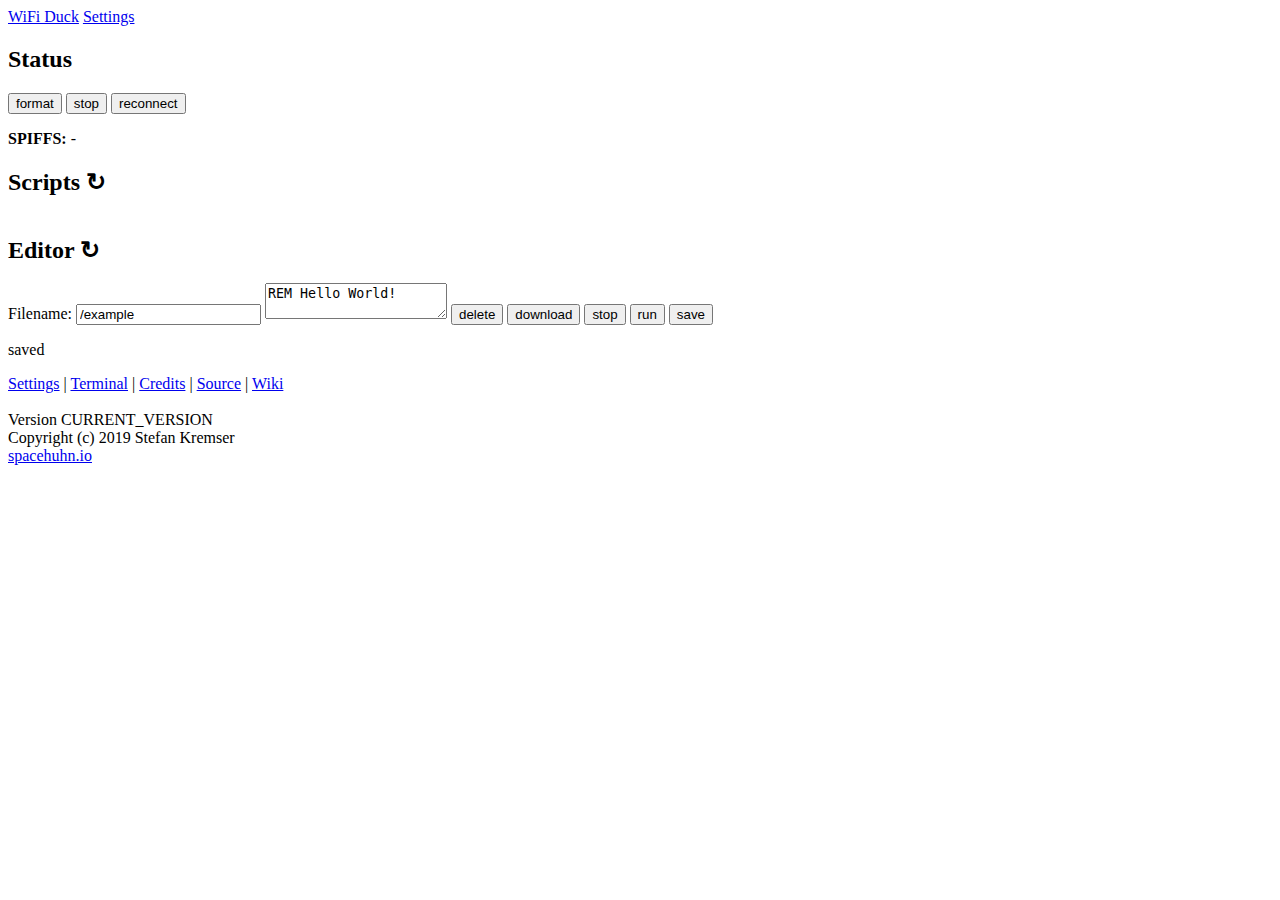
==== web/index.html @ aa2166f4 "Added auto Verstion" ====
<!--
   Copyright (c) 2019 Stefan Kremser
   This software is licensed under the MIT License. See the license file for details.
   Source: github.com/spacehuhn/WiFiDuck
-->
<!DOCTYPE html>
<html>

<head>
  <meta charset="UTF-8">

  <meta name="viewport" content="width=device-width, initial-scale=0.8, minimal-ui">
  <meta name="theme-color" content="#36393E">

  <meta name="description" content="WiFi Duck">
  <meta name="author" content="Spacehuhn - Stefan Kremser">

  <title>WiFi Duck</title>

  <link rel="stylesheet" type="text/css" href="style.css">

  <script src="script.js"></script>
  <script src="index.js"></script>
</head>

<body>

  <nav>
    <a href="index.html">WiFi Duck</a>
    <a href="settings.html">Settings</a>
  </nav>

  <div id="status"></div>

  <div class="container">
    <div class="row">
      <div class="col-12">

        <h2>Status</h2>
        <button class=" danger" id="format">format</button>
        <button class=" warn" id="stop">stop</button>
        <button class="" id="reconnect">reconnect</button>
        <p><b>SPIFFS: </b><span id="freeMemory">-</span></p>

        <h2>Scripts <a class="reload" id="scriptsReload">&#x21bb;</a></h2>
        <table class="table" id="scriptTable"></table>

        <h2>Editor <a class="reload" id="editorReload">&#x21bb;</a></h2>

        <label>Filename:</label>
        <input type="text" class="smooth" value="/example" id="editorFile">

        <textarea class="smooth" id="editor">REM Hello World!</textarea>

        <button class="danger" id="editorDelete">delete</button>
        <button class="primary" id="editorDownload">download</button>
        <button class="warn" id="editorStop">stop</button>
        <button class="warn" id="editorRun">run</button>
        <button class="success" id="editorSave">save</button>

        <p id="editorinfo">saved</p>

        <footer>
          <a href="settings.html">Settings</a> |
          <a href="terminal.html">Terminal</a> |
          <a href="credits.html">Credits</a> |
          <a href="https://github.com/spacehuhn/WiFiDuck" target="_blank">Source</a> |
          <a href="https://github.com/spacehuhn/WiFiDuck/wiki" target="_blank">Wiki</a>
          <br><br>
          Version CURRENT_VERSION<br>
          Copyright (c) 2019 Stefan Kremser<br>
          <a href="https://spacehuhn.io" target="_blank">spacehuhn.io</a>
        </footer>

      </div>
    </div>
  </div>

</body>

</html>
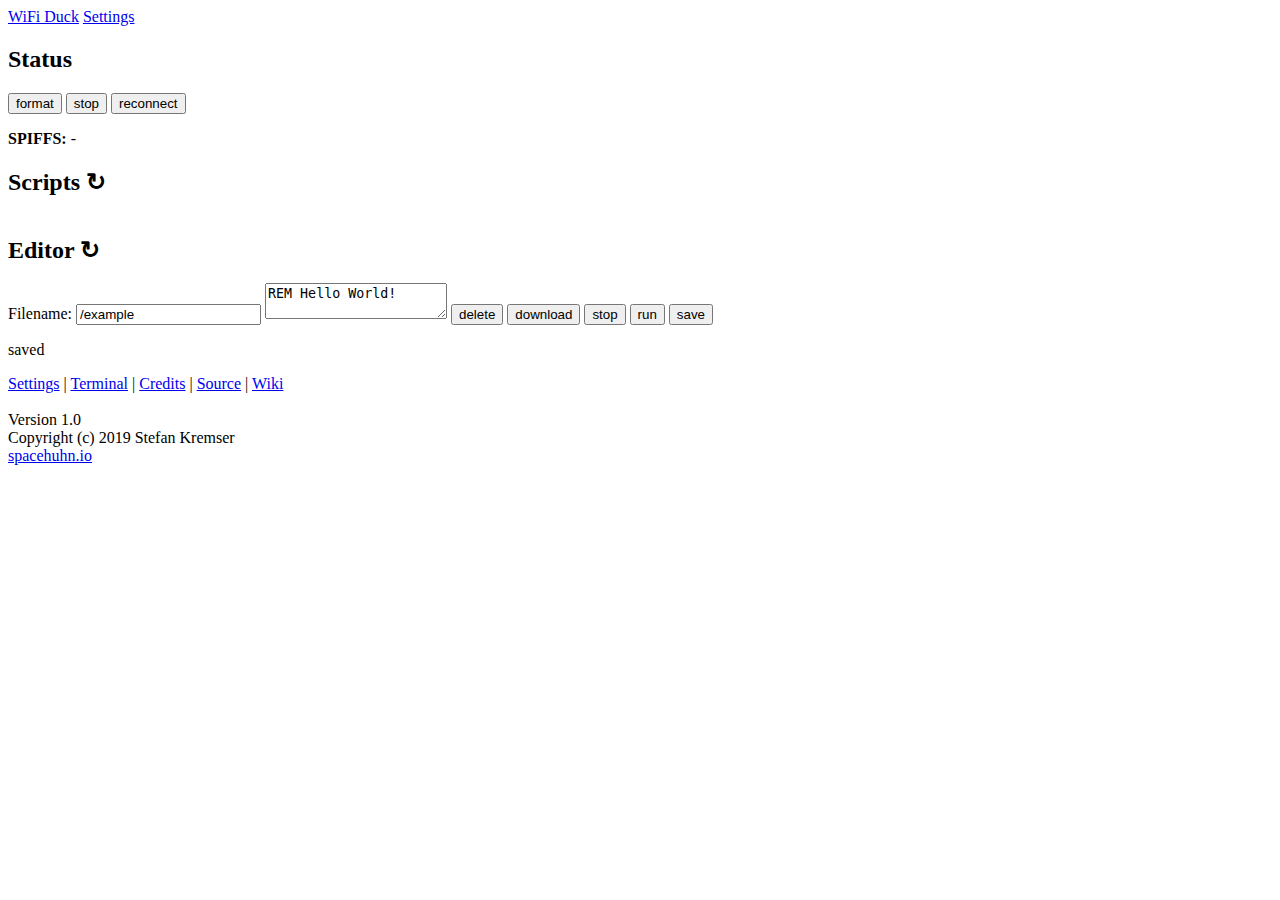
==== commit d6d82abc: "Merge pull request #1 from jLynx/startup" ====
--- a/web/index.html
+++ b/web/index.html
@@ -67,7 +67,7 @@
           <a href="https://github.com/spacehuhn/WiFiDuck" target="_blank">Source</a> |
           <a href="https://github.com/spacehuhn/WiFiDuck/wiki" target="_blank">Wiki</a>
           <br><br>
-          Version CURRENT_VERSION<br>
+          Version 1.0<br>
           Copyright (c) 2019 Stefan Kremser<br>
           <a href="https://spacehuhn.io" target="_blank">spacehuhn.io</a>
         </footer>
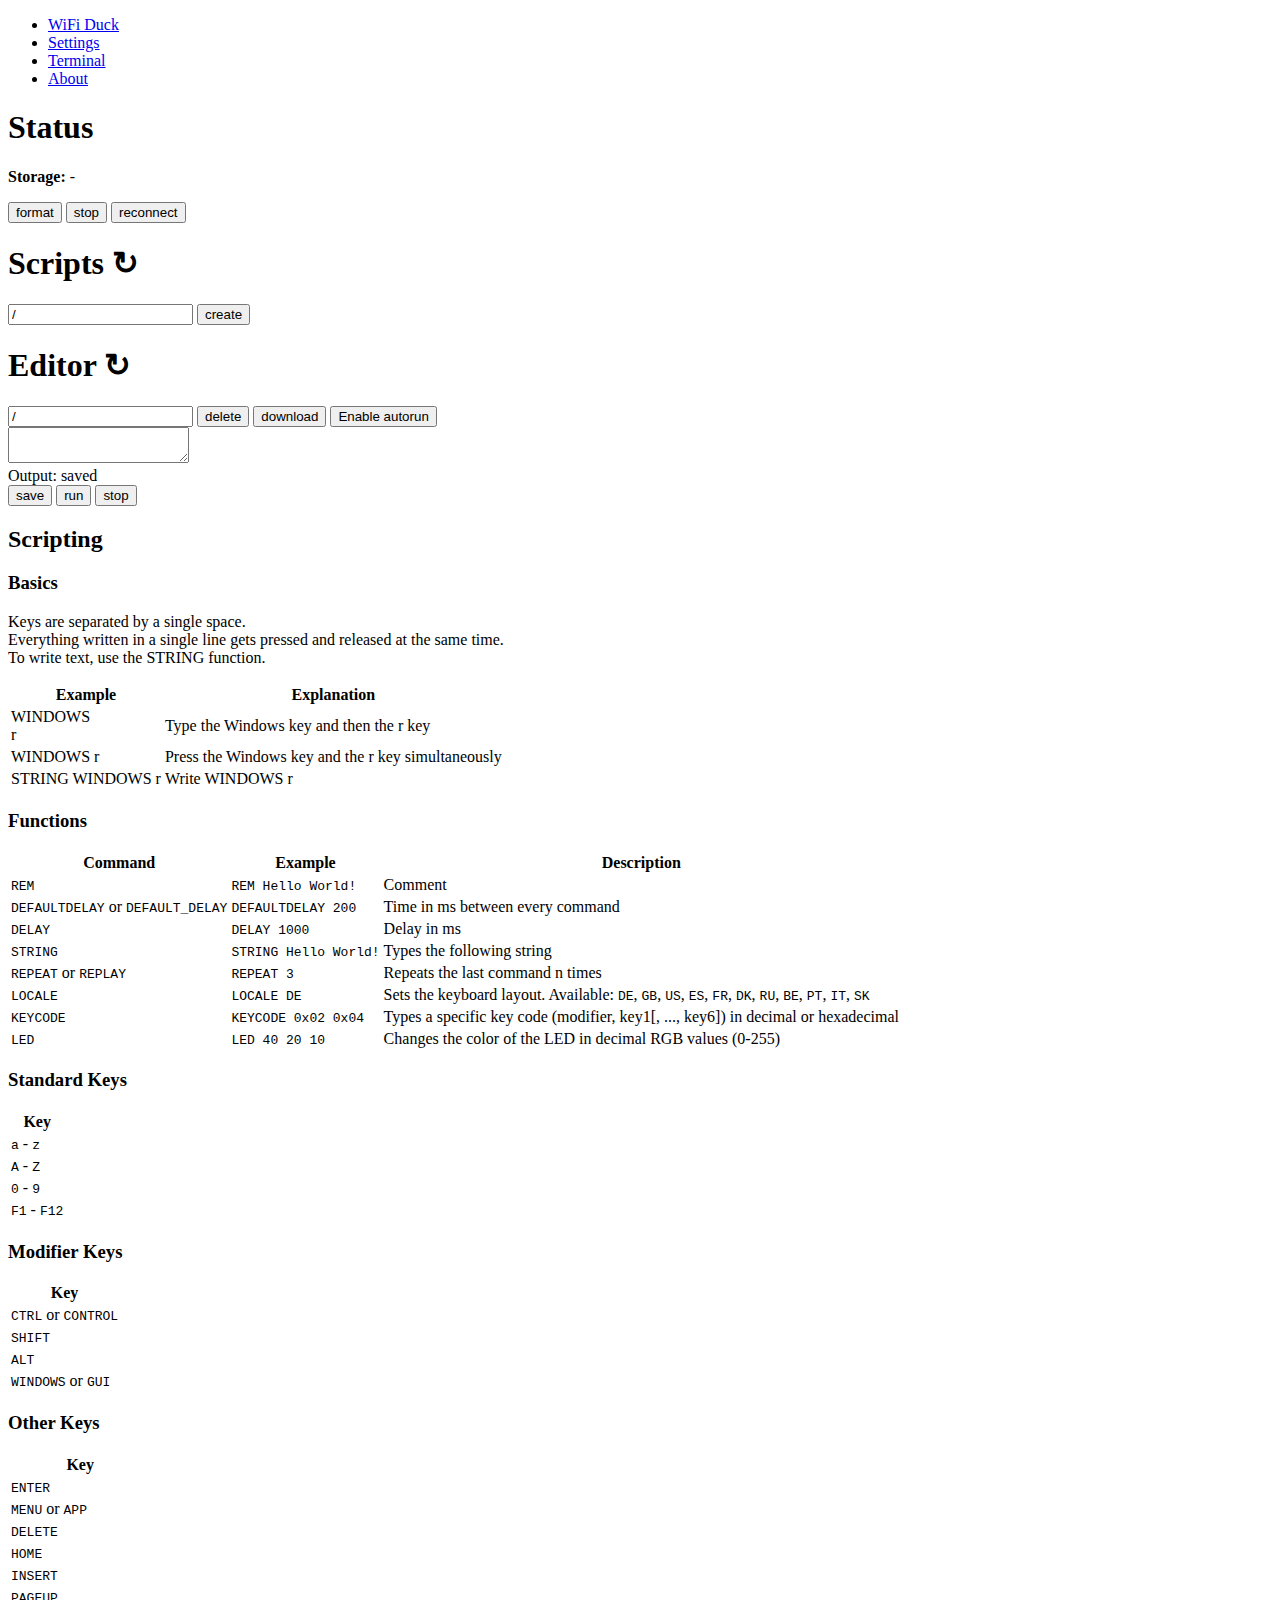
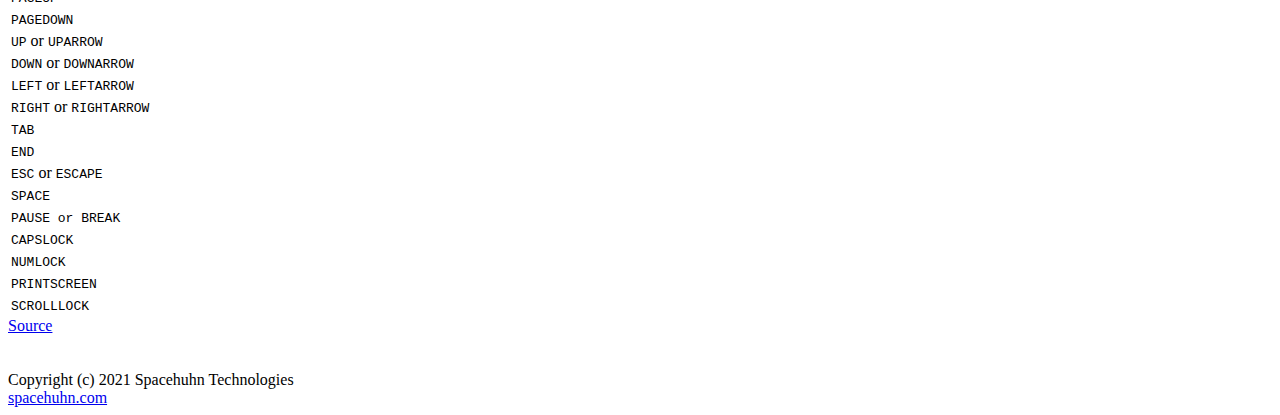
==== commit fc5f1293: "added SK layout" ====
--- a/web/index.html
+++ b/web/index.html
@@ -1,81 +1,281 @@
 <!--
-   Copyright (c) 2019 Stefan Kremser
-   This software is licensed under the MIT License. See the license file for details.
-   Source: github.com/spacehuhn/WiFiDuck
+    This software is licensed under the MIT License. See the license file for details.
+    Source: https://github.com/spacehuhntech/WiFiDuck
 -->
 <!DOCTYPE html>
 <html>
+    <head>
+        <meta charset="UTF-8">
+        <meta name="viewport" content="width=device-width, initial-scale=0.8, minimal-ui">
+        <meta name="theme-color" content="#36393E">
 
-<head>
-  <meta charset="UTF-8">
+        <meta name="description" content="WiFi Duck">
+        <title>WiFi Duck</title>
 
-  <meta name="viewport" content="width=device-width, initial-scale=0.8, minimal-ui">
-  <meta name="theme-color" content="#36393E">
-
-  <meta name="description" content="WiFi Duck">
-  <meta name="author" content="Spacehuhn - Stefan Kremser">
-
-  <title>WiFi Duck</title>
-
-  <link rel="stylesheet" type="text/css" href="style.css">
-
-  <script src="script.js"></script>
-  <script src="index.js"></script>
-</head>
-
-<body>
-
-  <nav>
-    <a href="index.html">WiFi Duck</a>
-    <a href="settings.html">Settings</a>
-  </nav>
-
-  <div id="status"></div>
-
-  <div class="container">
-    <div class="row">
-      <div class="col-12">
-
-        <h2>Status</h2>
-        <button class=" danger" id="format">format</button>
-        <button class=" warn" id="stop">stop</button>
-        <button class="" id="reconnect">reconnect</button>
-        <p><b>SPIFFS: </b><span id="freeMemory">-</span></p>
-
-        <h2>Scripts <a class="reload" id="scriptsReload">&#x21bb;</a></h2>
-        <table class="table" id="scriptTable"></table>
-
-        <h2>Editor <a class="reload" id="editorReload">&#x21bb;</a></h2>
-
-        <label>Filename:</label>
-        <input type="text" class="smooth" value="/example" id="editorFile">
-
-        <textarea class="smooth" id="editor">REM Hello World!</textarea>
-
-        <button class="danger" id="editorDelete">delete</button>
-        <button class="primary" id="editorDownload">download</button>
-        <button class="warn" id="editorStop">stop</button>
-        <button class="warn" id="editorRun">run</button>
-        <button class="success" id="editorSave">save</button>
-
-        <p id="editorinfo">saved</p>
-
+        <link rel="stylesheet" type="text/css" href="style.css">
+        <script src="script.js"></script>
+        <script src="index.js"></script>
+    </head>
+    <body>
+        <nav>
+            <ul class="menu">
+                <li><a href="index.html">WiFi Duck</a></li>
+                <li><a href="settings.html">Settings</a></li>
+                <li><a href="terminal.html">Terminal</a></li>
+                <li><a href="credits.html">About</a></li>
+            </ul>
+        </nav>
+        <div id="status"></div>
+        <main>
+            <section>
+                <h1>Status</h1>
+                <div class="row">
+                    <p><b>Storage: </b><span id="freeMemory">-</span></p>
+                    <button class="danger" id="format">format</button>
+                    <button class="warn" id="stop">stop</button>
+                    <button class="white" id="reconnect">reconnect</button>
+                </div>
+            </section>
+            <section>
+                <h1>Scripts <a class="reload" id="scriptsReload">&#x21bb;</a></h1>
+                <table class="table" id="scriptTable"></table>
+                <div class="row">
+                    <input placeholder="Filename /<name>" type="text" class="smooth" value="/" id="newFile"/>
+                    <button class="success" onclick="create(get_new_filename())">create</button>
+                </div>
+            </section>
+            <section>
+                <h1>Editor <a class="reload" id="editorReload">&#x21bb;</a></h1>
+                <div class="row">
+                    <input placeholder="Filename /<name>" type="text" class="smooth" value="/" id="editorFile">
+                    <button class="danger" id="editorDelete">delete</button>
+                    <button class="primary" id="editorDownload">download</button>
+                    <button class="primary" id="editorAutorun">Enable autorun</button>
+                </div>
+                <div class="row">
+                    <textarea class="smooth" id="editor"></textarea>
+                </div>
+                <div class="row">
+                    <div class="debugger">
+                        Output: <span id="editorinfo">saved</span>
+                    </div>
+                </div>
+                <div class="row">
+                    <div id="editor-primary-buttons">
+                        <button class="success" id="editorSave">save</button>
+                        <button class="warn" id="editorRun">run</button>
+                        <button class="danger" id="editorStop">stop</button>
+                    </div>
+                </div>
+            </section>
+            <section>
+                <!--<h1>Documentation</h1>-->
+                <h2>Scripting</h2>
+                <h3>Basics</h3>
+                <p>
+                    Keys are separated by a single space.<br>
+                    Everything written in a single line gets pressed and released at the same time.<br>
+                    To write text, use the STRING function.
+                </p>
+                <table>
+                    <thead>
+                        <tr>
+                            <th>Example</th>
+                            <th>Explanation</th>
+                        </tr>
+                    </thead>
+                    <tbody>
+                        <tr>
+                            <td>WINDOWS
+                                <br> r
+                            </td>
+                            <td>Type the Windows key and then the r key</td>
+                        </tr>
+                        <tr>
+                            <td>WINDOWS r</td>
+                            <td>Press the Windows key and the r key simultaneously</td>
+                        </tr>
+                        <tr>
+                            <td>STRING WINDOWS r</td>
+                            <td>Write WINDOWS r</td>
+                        </tr>
+                    </tbody>
+                </table>
+                <h3>Functions</h3>
+                <table id="ducky-functions-table">
+                    <thead>
+                        <tr>
+                            <th>Command</th>
+                            <th>Example</th>
+                            <th>Description</th>
+                        </tr>
+                    </thead>
+                    <tbody>
+                        <tr>
+                            <td><code>REM</code></td>
+                            <td><code>REM Hello World!</code></td>
+                            <td>Comment</td>
+                        </tr>
+                        <tr>
+                            <td><code>DEFAULTDELAY</code> or <code>DEFAULT_DELAY</code></td>
+                            <td><code>DEFAULTDELAY 200</code></td>
+                            <td>Time in ms between every command</td>
+                        </tr>
+                        <tr>
+                            <td><code>DELAY</code></td>
+                            <td><code>DELAY 1000</code></td>
+                            <td>Delay in ms</td>
+                        </tr>
+                        <tr>
+                            <td><code>STRING</code></td>
+                            <td><code>STRING Hello World!</code></td>
+                            <td>Types the following string</td>
+                        </tr>
+                        <tr>
+                            <td><code>REPEAT</code> or <code>REPLAY</code></td>
+                            <td><code>REPEAT 3</code></td>
+                            <td>Repeats the last command n times</td>
+                        </tr>
+                        <tr>
+                            <td><code>LOCALE</code></td>
+                            <td><code>LOCALE DE</code></td>
+                            <td>Sets the keyboard layout. Available: <code>DE</code>, <code>GB</code>, <code>US</code>, <code>ES</code>, <code>FR</code>, <code>DK</code>, <code>RU</code>, <code>BE</code>, <code>PT</code>, <code>IT</code>, <code>SK</code>
+                            </td>
+                        </tr>
+                        <tr>
+                            <td><code>KEYCODE</code></td>
+                            <td><code>KEYCODE 0x02 0x04</code></td>
+                            <td>Types a specific key code (modifier, key1[, ..., key6]) in decimal or hexadecimal</td>
+                        </tr>
+                        <tr>
+                            <td><code>LED</code></td>
+                            <td><code>LED 40 20 10</code></td>
+                            <td>Changes the color of the LED in decimal RGB values (0-255)</td>
+                        </tr>
+                    </tbody>
+                </table>
+                <h3>Standard Keys</h3>
+                <table>
+                    <thead>
+                        <tr>
+                            <th>Key</th>
+                        </tr>
+                    </thead>
+                    <tbody>
+                        <tr>
+                            <td><code>a</code> - <code>z</code></td>
+                        </tr>
+                        <tr>
+                            <td><code>A</code> - <code>Z</code></td>
+                        </tr>
+                        <tr>
+                            <td><code>0</code> - <code>9</code></td>
+                        </tr>
+                        <tr>
+                            <td><code>F1</code> - <code>F12</code></td>
+                        </tr>
+                    </tbody>
+                </table>
+                <h3>Modifier Keys</h3>
+                <table>
+                    <thead>
+                        <tr>
+                            <th>Key</th>
+                        </tr>
+                    </thead>
+                    <tbody>
+                        <tr>
+                            <td><code>CTRL</code> or <code>CONTROL</code></td>
+                        </tr>
+                        <tr>
+                            <td><code>SHIFT</code></td>
+                        </tr>
+                        <tr>
+                            <td><code>ALT</code></td>
+                        </tr>
+                        <tr>
+                            <td><code>WINDOWS</code> or <code>GUI</code></td>
+                        </tr>
+                    </tbody>
+                </table>
+                <h3>Other Keys</h3>
+                <table>
+                    <thead>
+                        <tr>
+                            <th>Key</th>
+                        </tr>
+                    </thead>
+                    <tbody>
+                        <tr>
+                            <td><code>ENTER</code></td>
+                        </tr>
+                        <tr>
+                            <td><code>MENU</code> or <code>APP</code></td>
+                        </tr>
+                        <tr>
+                            <td><code>DELETE</code></td>
+                        </tr>
+                        <tr>
+                            <td><code>HOME</code></td>
+                        </tr>
+                        <tr>
+                            <td><code>INSERT</code></td>
+                        </tr>
+                        <tr>
+                            <td><code>PAGEUP</code></td>
+                        </tr>
+                        <tr>
+                            <td><code>PAGEDOWN</code></td>
+                        </tr>
+                        <tr>
+                            <td><code>UP</code> or <code>UPARROW</code></td>
+                        </tr>
+                        <tr>
+                            <td><code>DOWN</code> or <code>DOWNARROW</code></td>
+                        </tr>
+                        <tr>
+                            <td><code>LEFT</code> or <code>LEFTARROW</code></td>
+                        </tr>
+                        <tr>
+                            <td><code>RIGHT</code> or <code>RIGHTARROW</code></td>
+                        </tr>
+                        <tr>
+                            <td><code>TAB</code></td>
+                        </tr>
+                        <tr>
+                            <td><code>END</code></td>
+                        </tr>
+                        <tr>
+                            <td><code>ESC</code> or <code>ESCAPE</code></td>
+                        </tr>
+                        <tr>
+                            <td><code>SPACE</code></td>
+                        </tr>
+                        <tr>
+                            <td><code>PAUSE or BREAK</code></td>
+                        </tr>
+                        <tr>
+                            <td><code>CAPSLOCK</code></td>
+                        </tr>
+                        <tr>
+                            <td><code>NUMLOCK</code></td>
+                        </tr>
+                        <tr>
+                            <td><code>PRINTSCREEN</code></td>
+                        </tr>
+                        <tr>
+                            <td><code>SCROLLLOCK</code></td>
+                        </tr>
+                    </tbody>
+                </table>
+            </section>
+        </main>
         <footer>
-          <a href="settings.html">Settings</a> |
-          <a href="terminal.html">Terminal</a> |
-          <a href="credits.html">Credits</a> |
-          <a href="https://github.com/spacehuhn/WiFiDuck" target="_blank">Source</a> |
-          <a href="https://github.com/spacehuhn/WiFiDuck/wiki" target="_blank">Wiki</a>
-          <br><br>
-          Version 1.0<br>
-          Copyright (c) 2019 Stefan Kremser<br>
-          <a href="https://spacehuhn.io" target="_blank">spacehuhn.io</a>
+            <a href="https://github.com/spacehuhntech/WiFiDuck" target="_blank">Source</a>
+            <br><br>
+            <span id="version"></span><br>
+            Copyright (c) 2021 Spacehuhn Technologies<br>
+            <a href="https://spacehuhn.com" target="_blank">spacehuhn.com</a>
         </footer>
-
-      </div>
-    </div>
-  </div>
-
-</body>
-
-</html>+    </body>
+</html>
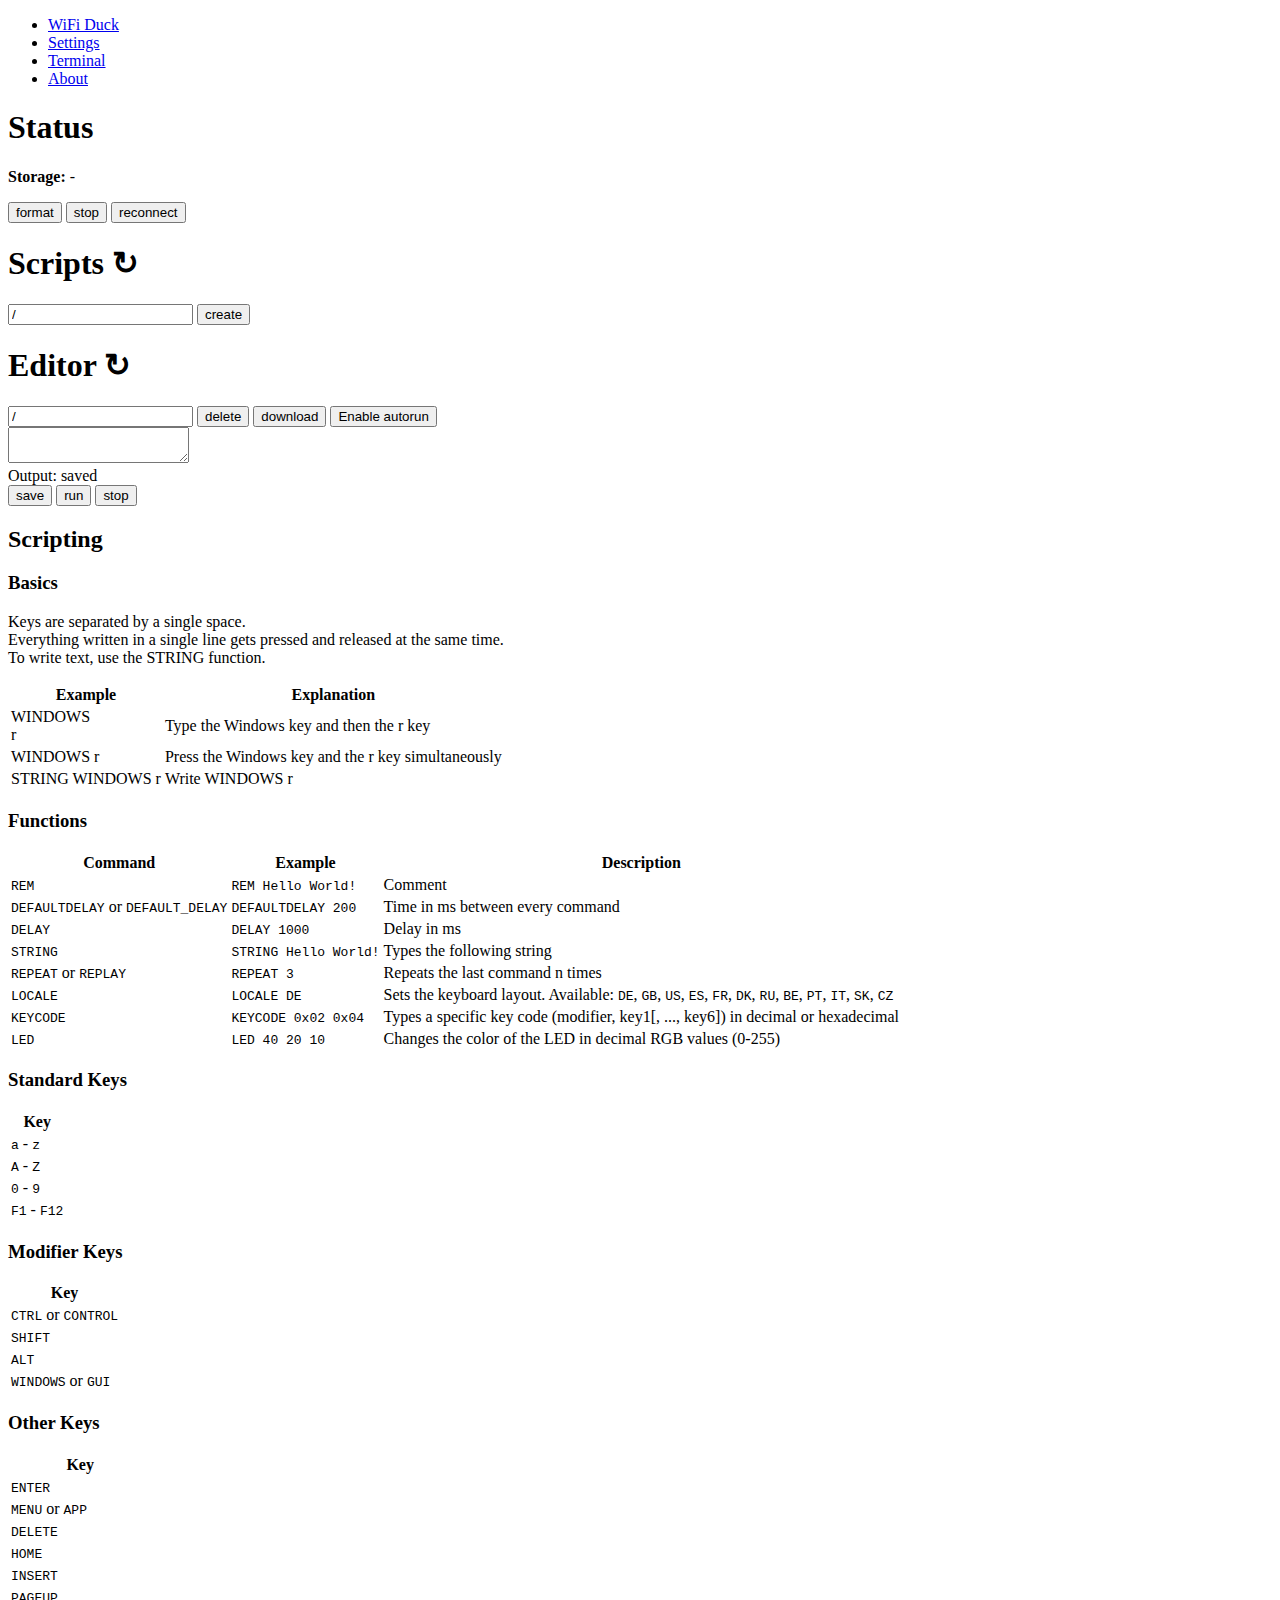
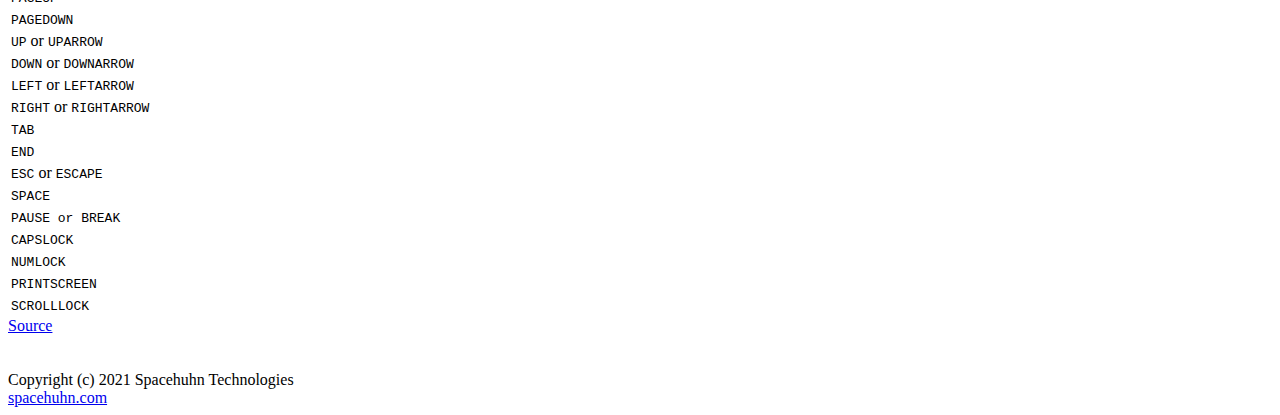
==== commit 68a69db1: "add CZ layout" ====
--- a/web/index.html
+++ b/web/index.html
@@ -139,7 +139,7 @@
                         <tr>
                             <td><code>LOCALE</code></td>
                             <td><code>LOCALE DE</code></td>
-                            <td>Sets the keyboard layout. Available: <code>DE</code>, <code>GB</code>, <code>US</code>, <code>ES</code>, <code>FR</code>, <code>DK</code>, <code>RU</code>, <code>BE</code>, <code>PT</code>, <code>IT</code>, <code>SK</code>
+                            <td>Sets the keyboard layout. Available: <code>DE</code>, <code>GB</code>, <code>US</code>, <code>ES</code>, <code>FR</code>, <code>DK</code>, <code>RU</code>, <code>BE</code>, <code>PT</code>, <code>IT</code>, <code>SK</code>, <code>CZ</code>
                             </td>
                         </tr>
                         <tr>
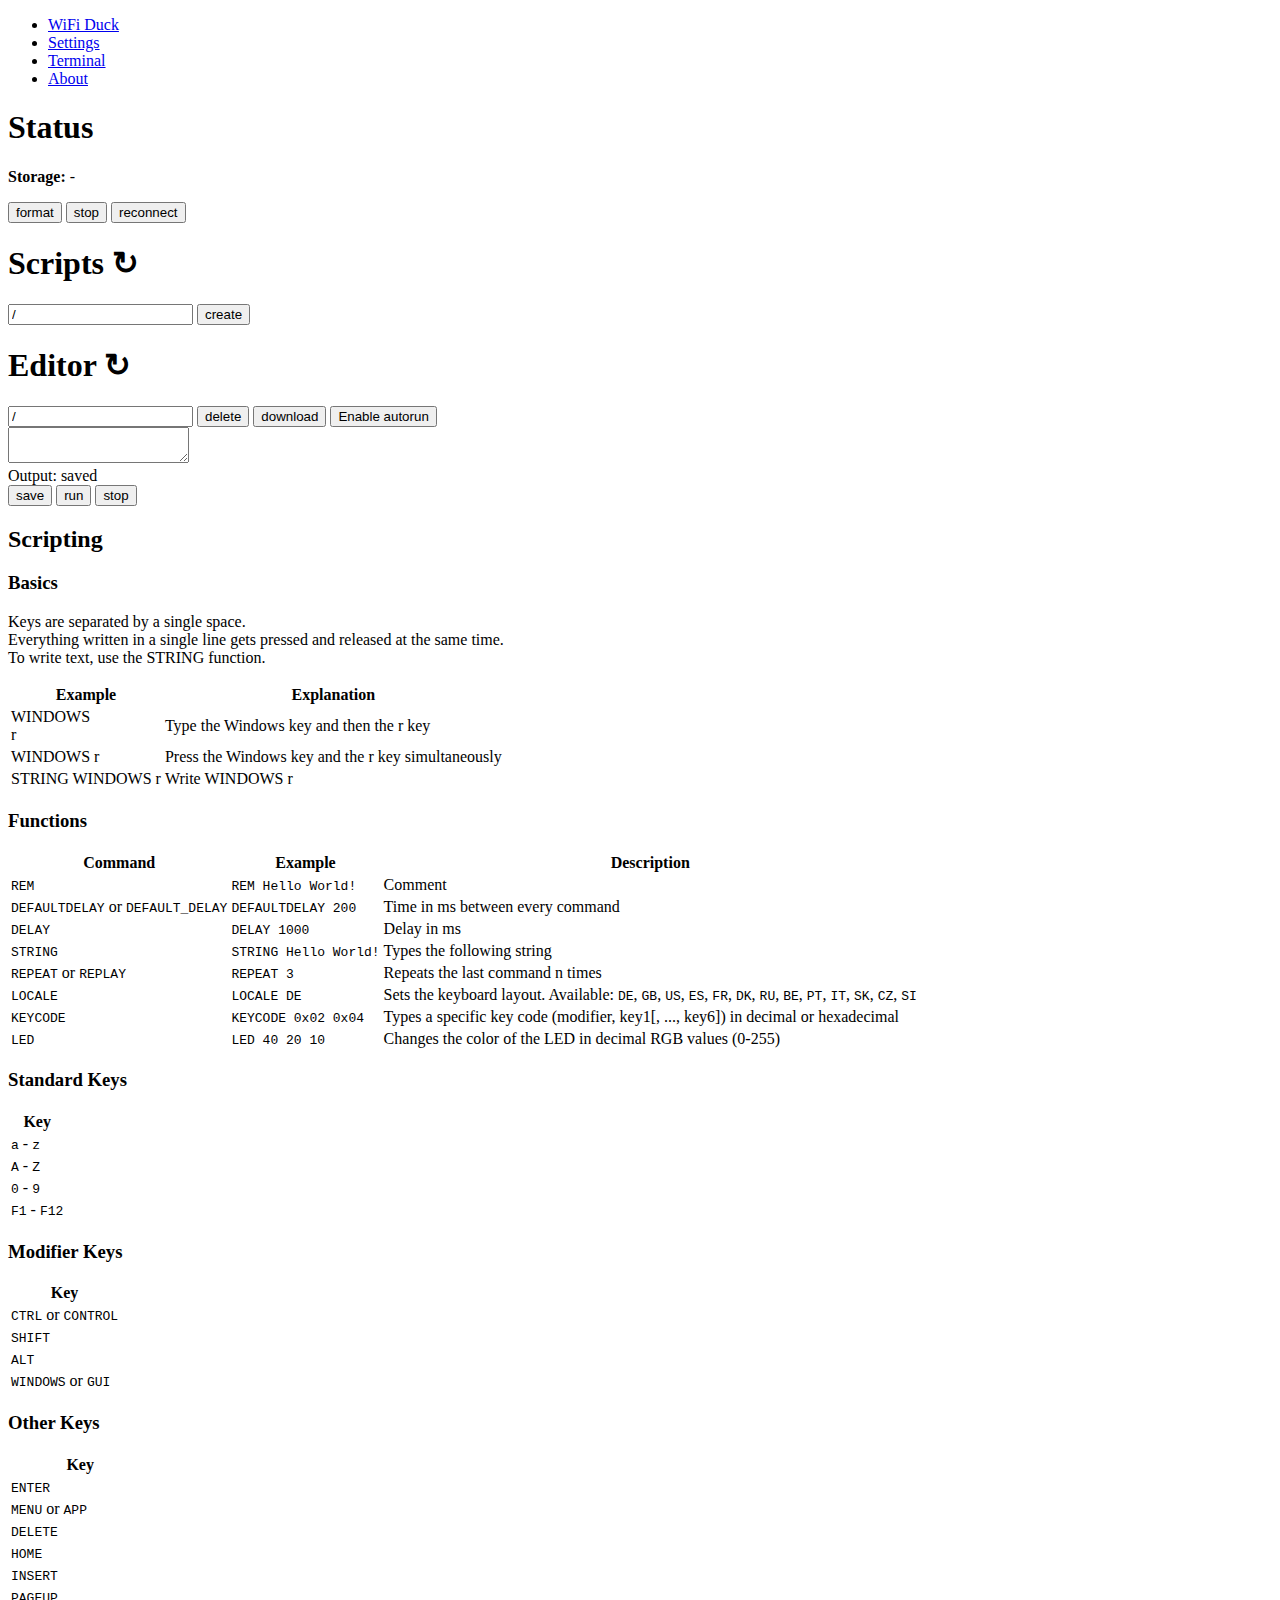
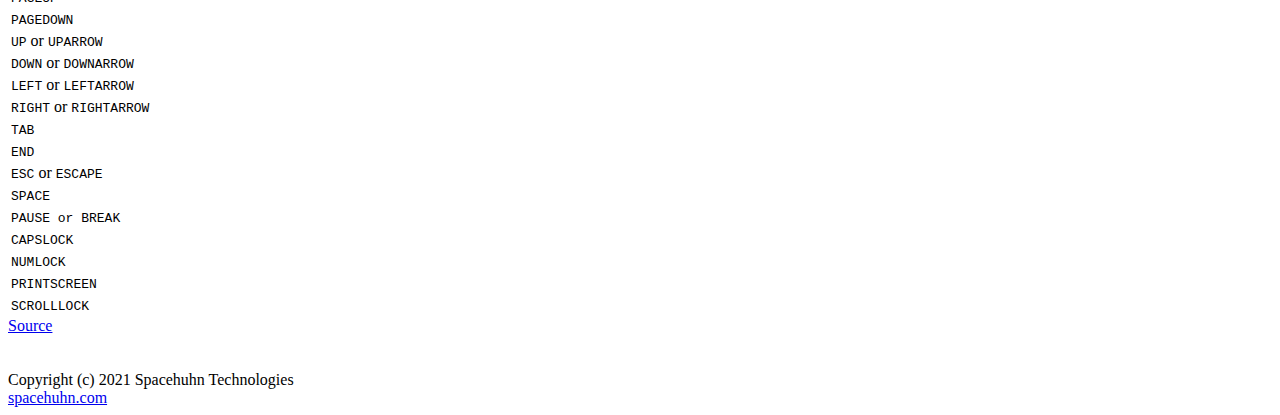
==== commit c0ee5409: "Add SI layout" ====
--- a/web/index.html
+++ b/web/index.html
@@ -139,7 +139,7 @@
                         <tr>
                             <td><code>LOCALE</code></td>
                             <td><code>LOCALE DE</code></td>
-                            <td>Sets the keyboard layout. Available: <code>DE</code>, <code>GB</code>, <code>US</code>, <code>ES</code>, <code>FR</code>, <code>DK</code>, <code>RU</code>, <code>BE</code>, <code>PT</code>, <code>IT</code>, <code>SK</code>, <code>CZ</code>
+                            <td>Sets the keyboard layout. Available: <code>DE</code>, <code>GB</code>, <code>US</code>, <code>ES</code>, <code>FR</code>, <code>DK</code>, <code>RU</code>, <code>BE</code>, <code>PT</code>, <code>IT</code>, <code>SK</code>, <code>CZ</code>, <code>SI</code>
                             </td>
                         </tr>
                         <tr>
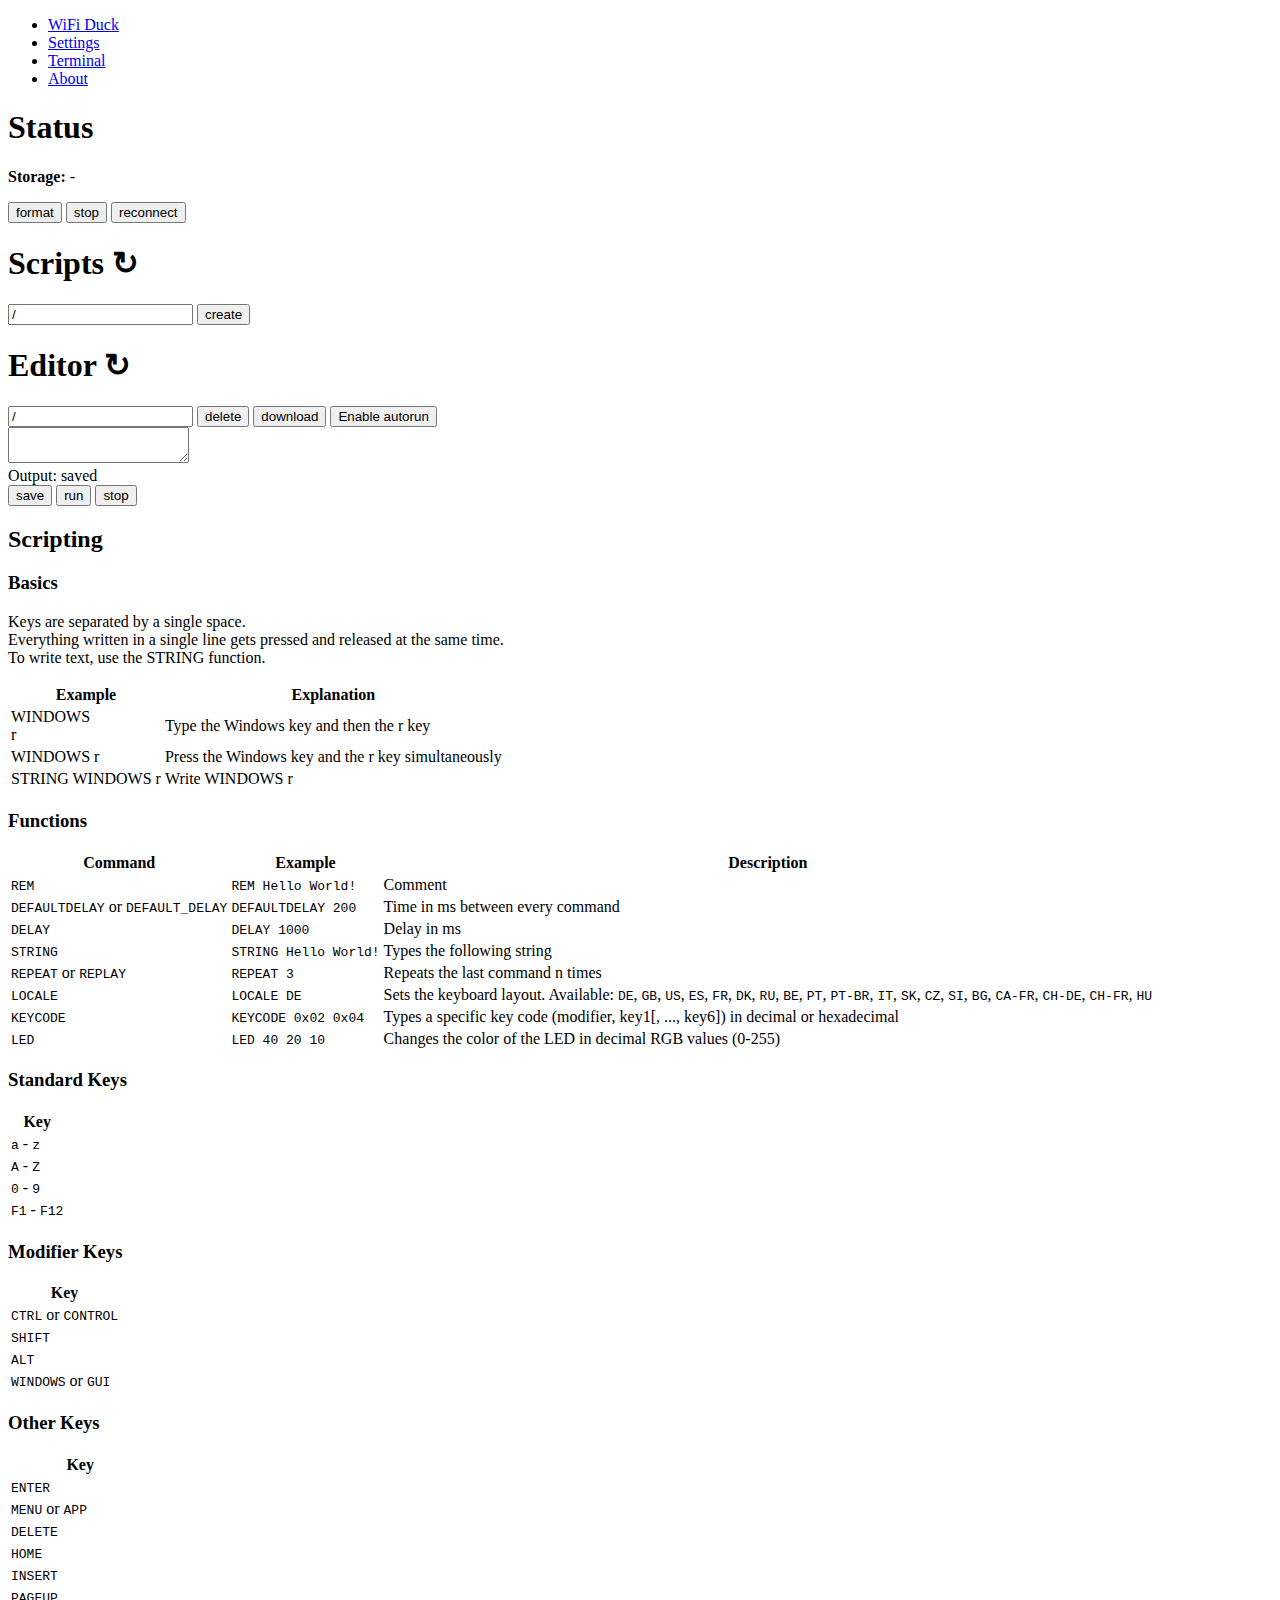
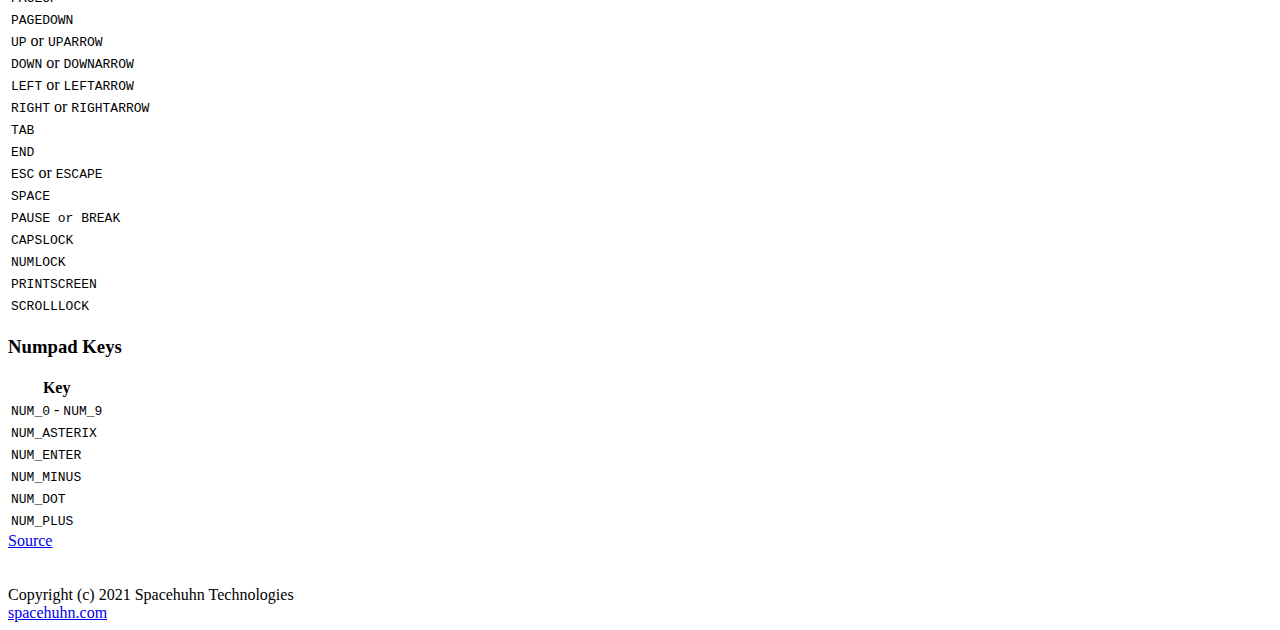
==== commit 420a20cd: "Added brazilian portuguese keyboard support" ====
--- a/web/index.html
+++ b/web/index.html
@@ -139,7 +139,7 @@
                         <tr>
                             <td><code>LOCALE</code></td>
                             <td><code>LOCALE DE</code></td>
-                            <td>Sets the keyboard layout. Available: <code>DE</code>, <code>GB</code>, <code>US</code>, <code>ES</code>, <code>FR</code>, <code>DK</code>, <code>RU</code>, <code>BE</code>, <code>PT</code>, <code>IT</code>, <code>SK</code>, <code>CZ</code>, <code>SI</code>
+                            <td>Sets the keyboard layout. Available: <code>DE</code>, <code>GB</code>, <code>US</code>, <code>ES</code>, <code>FR</code>, <code>DK</code>, <code>RU</code>, <code>BE</code>, <code>PT</code>, <code>PT-BR</code>, <code>IT</code>, <code>SK</code>, <code>CZ</code>, <code>SI</code>, <code>BG</code>, <code>CA-FR</code>, <code>CH-DE</code>, <code>CH-FR</code>, <code>HU</code>
                             </td>
                         </tr>
                         <tr>
@@ -265,6 +265,34 @@
                         </tr>
                         <tr>
                             <td><code>SCROLLLOCK</code></td>
+                        </tr>
+                    </tbody>
+                </table>
+                <h3>Numpad Keys</h3>
+                <table>
+                    <thead>
+                        <tr>
+                            <th>Key</th>
+                        </tr>
+                    </thead>
+                    <tbody>
+                        <tr>
+                            <td><code>NUM_0</code> - <code>NUM_9</code></td>
+                        </tr>
+                        <tr>
+                            <td><code>NUM_ASTERIX</code></td>
+                        </tr>
+                        <tr>
+                            <td><code>NUM_ENTER</code></td>
+                        </tr>
+                        <tr>
+                            <td><code>NUM_MINUS</code></td>
+                        </tr>
+                        <tr>
+                            <td><code>NUM_DOT</code></td>
+                        </tr>
+                        <tr>
+                            <td><code>NUM_PLUS</code></td>
                         </tr>
                     </tbody>
                 </table>
